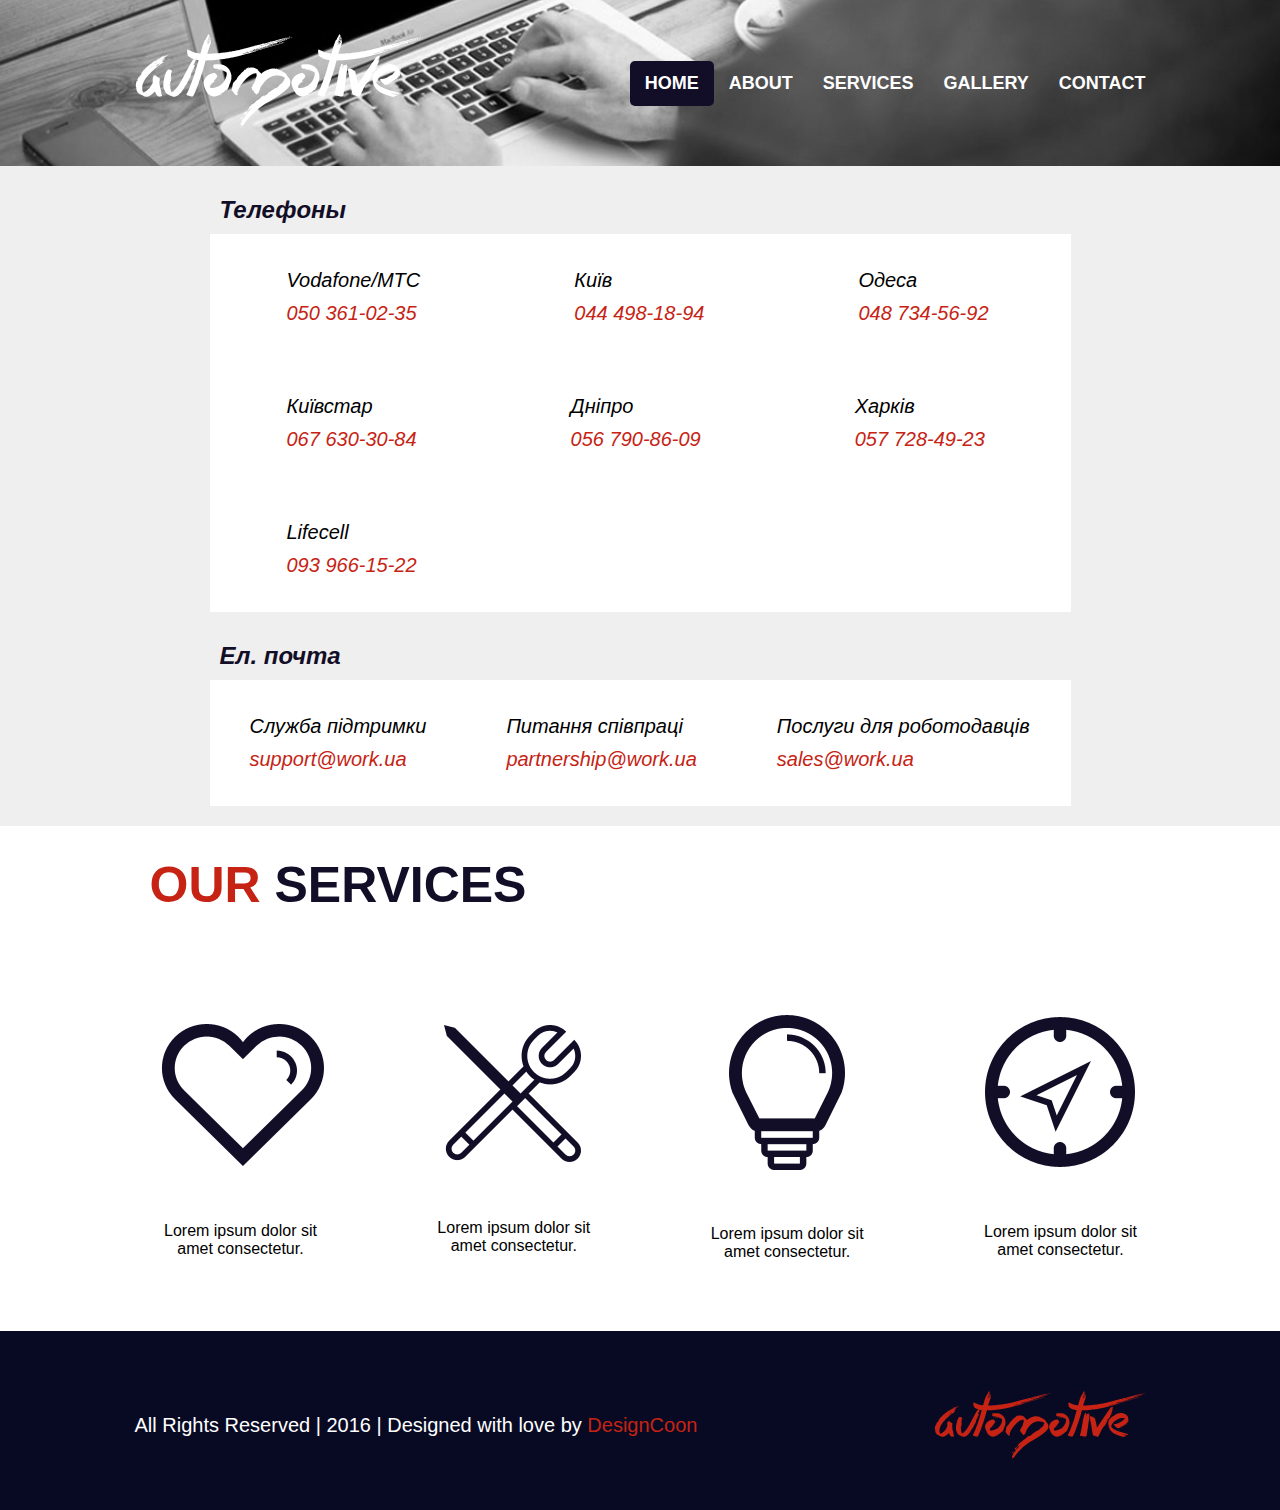
==== contact.html @ ff99644c "new repository" ====
<!DOCTYPE html>
<html lang="en">
<head>
    <meta charset="UTF-8">
    <meta name="viewport" content="width=device-width, initial-scale=1.0">
    <link rel="stylesheet" href="style.css">
    <link rel="stylesheet" href="libs/font-awesome-4.7.0/css/font-awesome.min.css">
    <title>HomeWork №2</title>
</head>
<body>
    <header class="header-cont">
        <div class="header__body container">
            <a href="/" class="header__logo"><img src="img/header/logo.png" alt="logo" class="header__logo-img"></a>
            <nav class="header__nav">
                <ul class="header__menu">
                    <li class="header__item header__item_active"><a href="/" class="header__link">Home</a></li>
                    <li class="header__item"><a href="#" class="header__link">About</a></li>
                    <li class="header__item"><a href="/#services" class="header__link">Services</a></li>
                    <li class="header__item"><a href="/#gallery" class="header__link">Gallery</a></li>
                    <li class="header__item"><a href="#" class="header__link header__link_padding">Contact</a></li>
                </ul>
            </nav>
        </div>
    </header>
    <address class="address">
        <div class="address__list container">
            <h2 class="address__title">Телефоны</h2>
            <div class="address__link">
                <ul class="address__phone">
                    <li class="address__way">Vodafone/МТС</li>
                    <li class="address__contact">050 361-02-35</li>
                </ul>
                <ul class="address__phone">
                    <li class="address__way">Київ</li>
                    <li class="address__contact">044 498-18-94</li>
                </ul>
                <ul class="address__phone">
                    <li class="address__way">Одеса</li>
                    <li class="address__contact">048 734-56-92</li>
                </ul>
                <ul class="address__phone">
                    <li class="address__way">Київстар</li>
                    <li class="address__contact">067 630-30-84</li>
                </ul>
                <ul class="address__phone">
                    <li class="address__way">Дніпро</li>
                    <li class="address__contact">056 790-86-09</li>
                </ul>
                <ul class="address__phone">
                    <li class="address__way">Харків</li>
                    <li class="address__contact">057 728-49-23</li>
                </ul>
                <ul class="address__phone">
                    <li class="address__way">Lifecell</li>
                    <li class="address__contact">093 966-15-22</li>
                </ul>
            </div>
        </div>
        <div class="address__list address__list_padding container">
            <h2 class="address__title">Ел. почта</h2>
            <div class="address__link">
                <ul class="address__email">
                    <li class="address__way">Служба підтримки</li>
                    <li class="address__contact">support@work.ua</li>
                </ul>
                <ul class="address__email">
                    <li class="address__way">Питання співпраці</li>
                    <li class="address__contact">partnership@work.ua</li>
                </ul>
                <ul class="address__email">
                    <li class="address__way">Послуги для роботодавців</li>
                    <li class="address__contact">sales@work.ua</li>
                </ul>
            </div>
        </div>
    </address>
    <aside class="aside container">
        <h2 class="aside__title">Our <span class="aside__title1">services</span></h2>
        <div class="aside__services">
            <div class="aside__services-info">
                <img src="img/aside/1ord.png" alt="info-help" class="aside__logo">
                <p class="aside__info">
                    Lorem ipsum dolor sit amet consectetur.
                </p>
            </div>
            <div class="aside__services-info">
                <img src="img/aside/2ord.png" alt="info-help" class="aside__logo">
                <p class="aside__info">
                    Lorem ipsum dolor sit amet consectetur.
                </p>
            </div>
            <div class="aside__services-info">
                <img src="img/aside/3ord.png" alt="info-help" class="aside__logo">
                <p class="aside__info">
                    Lorem ipsum dolor sit amet consectetur.
                </p>
            </div>
            <div class="aside__services-info">
                <img src="img/aside/4ord.png" alt="info-help" class="aside__logo">
                <p class="aside__info">
                    Lorem ipsum dolor sit amet consectetur.
                </p>
            </div>
        </div>
    </aside>
    <footer class="footer">
        <div class="footer-info container">
            <p class="footer-info__creator">
                All Rights Reserved | 2016 | Designed with love by <span class="footer-info__creator1">DesignCoon</span>
            </p>
            <img class="footer__logo-img" src="img/footer/logo.png">
        </div>
    </footer>
</body>
</html>
---- style.css ----
a {
    text-decoration: none;
}

li {
    list-style: none;
}

ul,
body,
p,
input,
h2 {
    margin: 0;
    padding: 0;
}

* {
    box-sizing: border-box;
    font-family: Arial, Helvetica, sans-serif;
    border: none;
}

.container {
    max-width: 1011px;
    margin: auto;
}

/* HEADER */

.header {
    padding: 34px 0;
    background-color: rgba(255, 0, 0, 0.767);
}

.font-head {
    background: url(img/font.png) no-repeat center;
    background-size: cover;
    height: 780px;
}

.header__body {
    display: flex;
    justify-content: space-between;
    align-items: center;
}

.header__menu {
    display: flex;
    justify-content: space-between;
    align-items: center;
    font-size: 18px;
    text-transform: uppercase;
    /* background: #ffffff45; */
    border-radius: 5px;
}

.header__item_active {
    background-color: rgba(19,14,39,255);
    border-radius: 5px;
}

.header__link {
    display: block;
    padding: 12px 15px;
    color: white;
    font-weight: bold;
}

.header__link_padding {
    padding-right: 0;
}

.header__item_active:hover {
    background-color: white;
    color: rgba(19,14,39,255);
}

.header__link:hover {
    color: rgba(19,14,39,255);
}

/* SECTION */

.section {
    background-color: rgba(255, 0, 0, 0.767);
    height: 79%;
}

.request__form {
    display: flex;
    justify-content: space-between;
    padding: 98px 0 0 21px;
}

.notice {
    flex-basis: 54%;
}

.notice__title {
    text-transform: uppercase;
    font-size: 90px;
    font-weight: bold;
    color: rgba(19,14,39,255);
    padding-bottom: 40px;
}

.notice__title1 {
    text-transform: uppercase;
    font-size: 90px;
    color: rgba(255,255,255,255);
}

.notice__text {
    font-size: 20px;
    color: rgba(255,255,255,255);
    line-height: 28px;
}

.form__content {
    flex-basis: 46%;
}

.form {
    display: flex;
    flex-wrap: wrap;
    width: 400px;
    margin-left: auto;
    padding: 30px 20px;
    background-color: #ffffff;
    border-radius: 5px;
    box-shadow: 0px 0px 20px 0px black;
}

.form__title {
    width: 100%;
    display: block;
    text-transform: uppercase;
    font-size: 23px;
    font-weight: bold;
    text-align: center;
    padding-bottom: 40px;
}

.form__text,
.form__check,
.form__checkbox,
.form__button {
    width: 100%;
    padding: 20px;
    margin-bottom: 17px;
    display: block;
    border-radius: 5px;
}

.form__check {
    font-size: 21px;
    display: flex;
    align-items: center;
    justify-content: center;
}

.form__checkbox {
    cursor: pointer;
    margin-bottom: 0;
    flex-basis: 10%;
    height: 18px;
}

.form__text {
    background-color: #eeeeee;
    color: #b5b5b5;
    font-size: 21px;
}

.form__button {
    background-color: #c62314;
    color: white;
    text-transform: uppercase;
    font-size: 23px;
    font-weight: bold;
    cursor: pointer;
    transition: 1s;
}

.form__button:hover {
    background-color: #e00b0b;
}

/* ASIDE */

.aside__title {
    color: rgba(198,35,20,255);
    font-size: 50px;
    text-transform: uppercase;
    padding: 30px 0 0 15px;
}

.aside__title1 {
    color: rgba(19,14,39,255);
    font-size: 50px;
    text-transform: uppercase;
}

.aside__services {
    display: flex;
    justify-content: space-between;
    align-items: center;
    padding: 100px 0 70px 21px;
}

.aside__services-info {
    width: 170px;
    text-align: center;
}

.aside__logo {
    margin-bottom: 50px;
}

/* MAIN */

.main {
    background-color: #efefef;
}

.header__bg {
    background-color: rgba(19,14,39,255);
}

.header__story {
    display: flex;
    justify-content: space-between;
    align-items: center;
    padding: 30px 0 30px 21px;
}

.header__story-info {
    color: white;
    flex-basis: 62%;
    line-height: 1.5;
    font-size: 20px;
}

.header__story-link {
    color: white;
    width: 270px;
    padding: 25px 65px;
    text-transform: uppercase;
    background-color: #c62314;
    font-size: 23px;
    font-weight: bold;
    cursor: pointer;
    border-radius: 5px;
}

.title-price {
    color: rgba(19,14,39,255);
    font-size: 50px;
    text-transform: uppercase;
    text-align: center;
    margin: 65px 0 60px 0;
}

.product__list {
    width: 320px;
    background-color: #ffffff;
    padding: 40px 55px 0 55px;
    border-radius: 5px;
}

.product {
    display: flex;
    flex-direction: row;
    justify-content: space-between;
    margin: 0 0 0 15px;
}

.product__title {
    color: rgba(22,22,22,255);
    font-size: 22px;
    text-align: center;
    margin-bottom: 40px;
}

.product__price {
    color: rgba(198,35,20,255);
    font-size: 60px;
    text-align: center;
    text-transform: uppercase;
    font-weight: bold;
    margin-bottom: 35px;
}

.product__info {
    color: rgba(22,22,22,255);
    font-size: 20px;
    text-align: center;
    margin-bottom: 35px;
    line-height: 1.5;
}

.product__link,
.product__link1 {
    display: block;
    width: 205px;
    background-color: rgba(19,14,39,255);
    text-align: center;
    margin: auto;
    padding: 15px 0;
    border-radius: 5px;
    color: rgb(255, 255, 255);
    font-size: 22px;
    text-transform: uppercase;
}

.product__link1 {
    background-color: rgb(186, 51, 18);
}

/* SECTION */

.section-cont {
    padding: 150px 0 120px 0;
}

.section1 {
    display: flex;
    justify-content: space-between;
}

.article {
    flex-basis: 50%;
}

.article__title1 {
    text-transform: uppercase;
    font-size: 50px;
    color: rgba(19,14,39,255);
    margin: 0 0 30px 83px;
}

.article__title2 {
    text-transform: uppercase;
    font-size: 50px;
    color: rgba(19,14,39,255);
    margin: 0 110px 60px 0;
}

.article__title2 {
    color: rgba(198,35,20,255);
    text-align: right;
}

.article__gallery {
    height: 285px;
}

.article__img1,
.article__img2,
.article__img3,
.article__img4,
.article__img5,
.article__man-img,
.article__woman-img {
    display: block;
    position: relative;
}

.article__man-img {
    z-index: -1;
    top: -156px;
    left: 293px;
}

.article__woman-img {
    top: -66px;
    left: 384px;
}

.article__img1 {
    top: -54px;
    left: 77px;
}

.article__img2 {
    top: -4px;
    left: -32px;
}

.article__img3 {
    top: -690px;
    left: 172px;
}

.article__img4 {
    top: -841px;
    left: 369px;
}

.article__img5 {
    top: -300px;
    left: 200px;
}

.article__cont1,
.article__cont2 {
    width: 440px;
    font-size: 20px;
    padding: 30px 62px 30px 30px;
}

.article__img {
    height: 30px;
}

.article__cont2 {
    background-color: #efefef;
    border-radius: 5px;
}

.article__info1,
.article__info3 {
    margin-bottom: 30px;
}

.article__info1 {
    color: rgba(22,22,22,255);
}

.article__info2 {
    color: rgba(19,14,39,255);
    font-weight: bold;
}

.article__info3 {
    color: rgba(198,35,20,255);
}

.article__link {
    display: block;
    color: rgba(19,14,39,255);
    font-size: 20px;
    text-transform: uppercase;
    font-weight: bold;
    text-decoration: underline;
    text-align: center;
    position: relative;
    width: 300px;
    margin: auto;
    padding: 5px;
}

/* FOOTER */

.footer {
    background-color: #080a23;
    padding: 60px 0 50px 0;
}

.footer-info {
    display: flex;
    justify-content: space-between;
    align-items: center;
}

.footer-info__creator {
    color: rgba(255,255,255,255);
    font-size: 20px;
}

.footer-info__creator1 {
    color: rgba(198,35,20,255);
}

/* CONTACT */

.header-cont {
    background: url(img/font.png) no-repeat center;
    background-size: cover;
    padding: 34px;
}

.address {
    background-color: #efefef;
}

.address__list {
    padding: 20px 75px;
}

.address__title {
    padding: 10px;
    color: rgba(19,14,39,255);
}

.address__link {
    display: flex;
    flex-direction: row;
    flex-wrap: wrap;
    justify-content: left;
    background-color: white;
}

.address__list_padding {
    padding-top: 0;
}

.address__phone {
    margin: 30px 77px;
}

.address__email {
    margin: 30px 40px;
}

.address__way,
.address__contact {
    padding: 5px 0;
    font-size: 20px;
}

.address__contact {
    color:  #c62314;
}
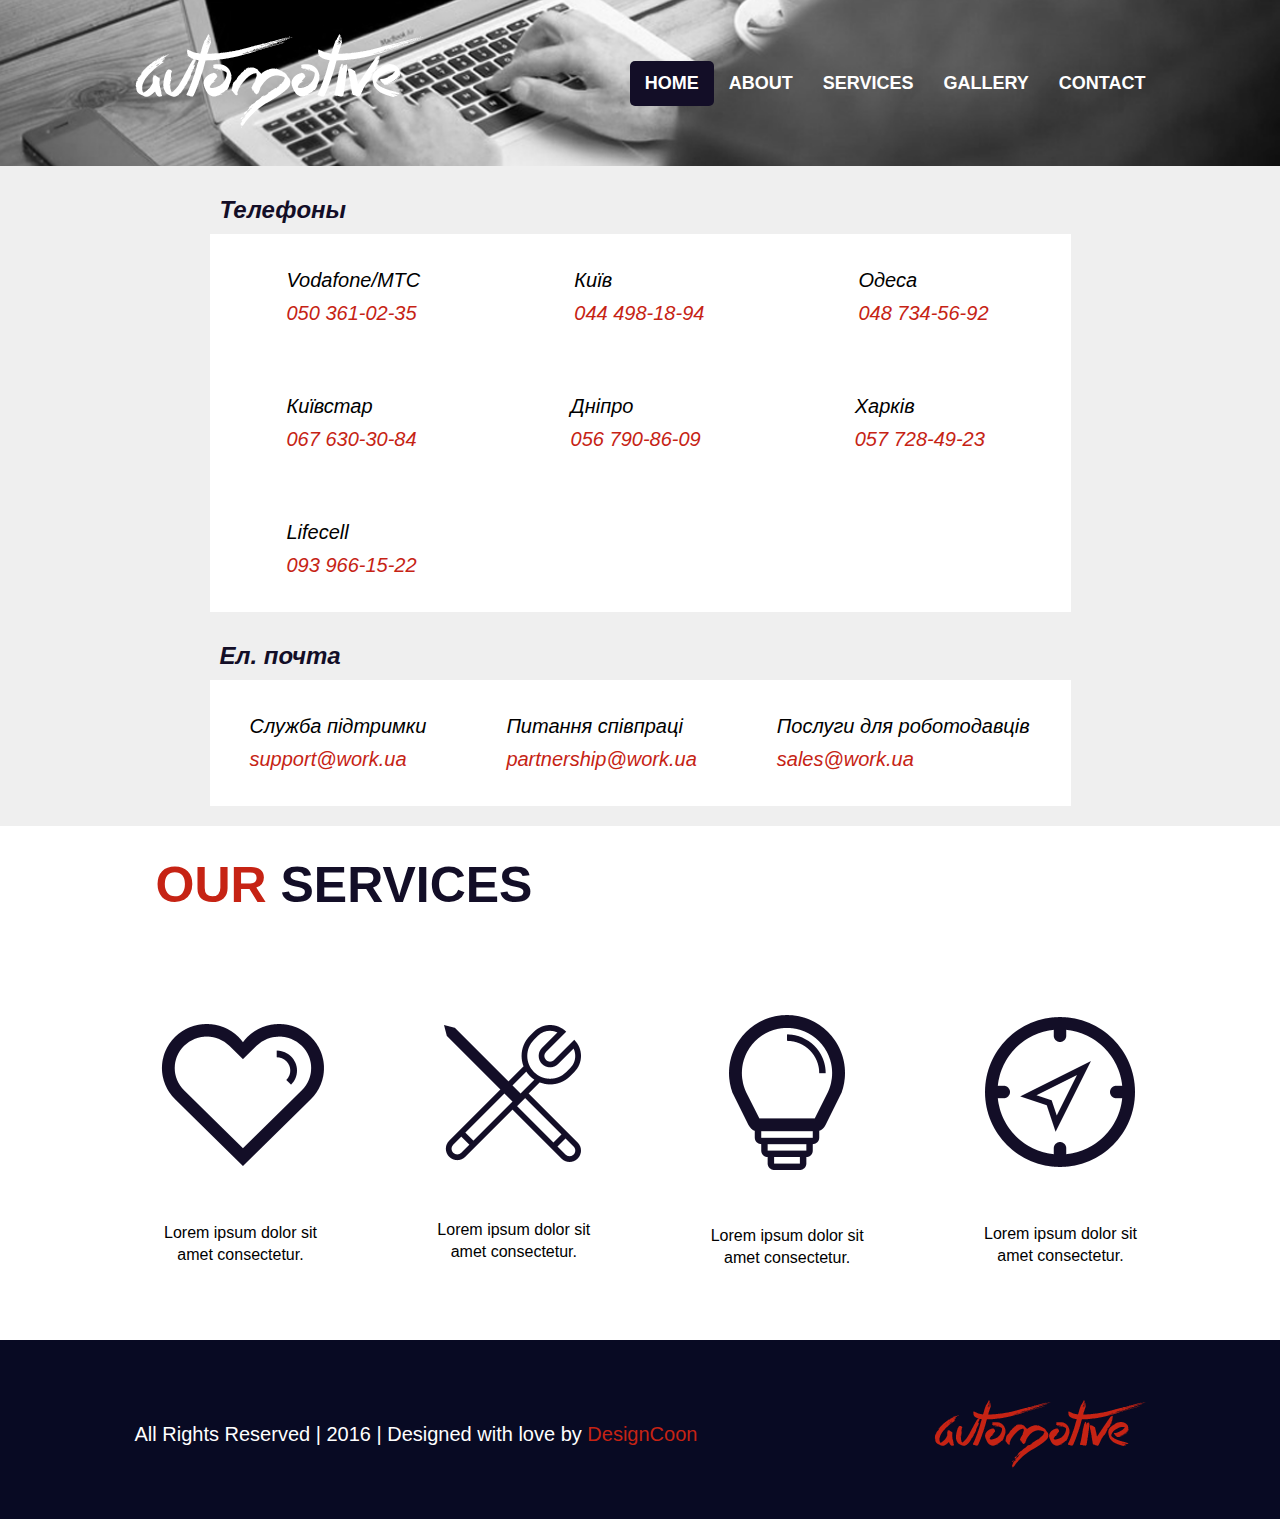
==== commit be797a0b: "fixed bem and semantics" ====
--- a/contact.html
+++ b/contact.html
@@ -8,20 +8,36 @@
     <title>HomeWork №2</title>
 </head>
 <body>
+
     <header class="header-cont">
         <div class="header__body container">
-            <a href="/" class="header__logo"><img src="img/header/logo.png" alt="logo" class="header__logo-img"></a>
-            <nav class="header__nav">
-                <ul class="header__menu">
-                    <li class="header__item header__item_active"><a href="/" class="header__link">Home</a></li>
-                    <li class="header__item"><a href="#" class="header__link">About</a></li>
-                    <li class="header__item"><a href="/#services" class="header__link">Services</a></li>
-                    <li class="header__item"><a href="/#gallery" class="header__link">Gallery</a></li>
-                    <li class="header__item"><a href="#" class="header__link header__link_padding">Contact</a></li>
+            <div class="logo header__logo">
+                <a class="logo__link" href="/">
+                    <img class="logo__img" src="img/header/header-logo.png">
+                </a>
+            </div>
+            <nav class="menu header__menu">
+                <ul class="menu__list">
+                    <li class="menu__item menu__item_active">
+                        <a href="/" class="menu__link">Home</a>
+                    </li>
+                    <li class="menu__item">
+                        <a href="#" class="menu__link">About</a>
+                    </li>
+                    <li class="menu__item">
+                        <a href="#services" class="menu__link">Services</a>
+                    </li>
+                    <li class="menu__item">
+                        <a href="/#gallery" class="menu__link">Gallery</a>
+                    </li>
+                    <li class="menu__item">
+                        <a href="/contact.html" class="menu__link menu__link_padding">Contact</a>
+                    </li>
                 </ul>
             </nav>
         </div>
     </header>
+
     <address class="address">
         <div class="address__list container">
             <h2 class="address__title">Телефоны</h2>
@@ -74,42 +90,47 @@
             </div>
         </div>
     </address>
-    <aside class="aside container">
-        <h2 class="aside__title">Our <span class="aside__title1">services</span></h2>
-        <div class="aside__services">
-            <div class="aside__services-info">
-                <img src="img/aside/1ord.png" alt="info-help" class="aside__logo">
-                <p class="aside__info">
-                    Lorem ipsum dolor sit amet consectetur.
-                </p>
-            </div>
-            <div class="aside__services-info">
-                <img src="img/aside/2ord.png" alt="info-help" class="aside__logo">
-                <p class="aside__info">
-                    Lorem ipsum dolor sit amet consectetur.
-                </p>
-            </div>
-            <div class="aside__services-info">
-                <img src="img/aside/3ord.png" alt="info-help" class="aside__logo">
-                <p class="aside__info">
-                    Lorem ipsum dolor sit amet consectetur.
-                </p>
-            </div>
-            <div class="aside__services-info">
-                <img src="img/aside/4ord.png" alt="info-help" class="aside__logo">
-                <p class="aside__info">
-                    Lorem ipsum dolor sit amet consectetur.
-                </p>
+
+    <aside class="aside aside__bg-color">
+        <div class="aside__body container">
+            <h2 class="aside__title" id="services">Our <span class="aside__title-color">services</span></h2>
+            <div class="services aside__services">
+                <div class="services-info">
+                    <img class="services__img" src="img/aside/1ord.png" alt="info-help">
+                    <p class="services__discription">
+                        Lorem ipsum dolor sit amet consectetur.
+                    </p>
+                </div>
+                <div class="services-info">
+                    <img class="services__img" src="img/aside/2ord.png" alt="info-help">
+                    <p class="services__discription">
+                        Lorem ipsum dolor sit amet consectetur.
+                    </p>
+                </div>
+                <div class="services-info">
+                    <img class="services__img" src="img/aside/3ord.png" alt="info-help">
+                    <p class="services__discription">
+                        Lorem ipsum dolor sit amet consectetur.
+                    </p>
+                </div>
+                <div class="services-info">
+                    <img class="services__img" src="img/aside/4ord.png" alt="info-help">
+                    <p class="services__discription">
+                        Lorem ipsum dolor sit amet consectetur.
+                    </p>
+                </div>
             </div>
         </div>
     </aside>
-    <footer class="footer">
-        <div class="footer-info container">
-            <p class="footer-info__creator">
-                All Rights Reserved | 2016 | Designed with love by <span class="footer-info__creator1">DesignCoon</span>
+
+    <footer class="footer footer__br-color">
+        <div class="footer__body container">
+            <p class="footer__info">
+                All Rights Reserved | 2016 | Designed with love by <span class="footer__info_color">DesignCoon</span>
             </p>
-            <img class="footer__logo-img" src="img/footer/logo.png">
+            <img class="footer__logo" src="img/footer/logo.png">
         </div>
     </footer>
+
 </body>
 </html>--- a/style.css
+++ b/style.css
@@ -28,72 +28,74 @@
 
 /* HEADER */
 
-.header {
+.header__bg-img {
+    position: absolute;
+    width: 100%;
+    height: 780px;
+    z-index: -1;
+}
+
+.header__bg-color {
+    background-color: rgba(255, 0, 0, 0.767);
+}
+
+.header__body {
+    display: flex;
+    flex-direction: row;
+    justify-content: space-between;
+    align-items: center;
     padding: 34px 0;
-    background-color: rgba(255, 0, 0, 0.767);
-}
-
-.font-head {
-    background: url(img/font.png) no-repeat center;
-    background-size: cover;
-    height: 780px;
-}
-
-.header__body {
-    display: flex;
-    justify-content: space-between;
-    align-items: center;
-}
-
-.header__menu {
+}
+
+.menu__list {
     display: flex;
     justify-content: space-between;
     align-items: center;
     font-size: 18px;
     text-transform: uppercase;
-    /* background: #ffffff45; */
-    border-radius: 5px;
-}
-
-.header__item_active {
+    border-radius: 5px;
+}
+
+.menu__item_active {
     background-color: rgba(19,14,39,255);
     border-radius: 5px;
 }
 
-.header__link {
+.menu__item_active:hover {
+    background-color: white;
+    color: rgba(19,14,39,255);
+}
+
+.menu__link {
     display: block;
     padding: 12px 15px;
     color: white;
     font-weight: bold;
 }
 
-.header__link_padding {
+.menu__link:hover {
+    color: rgba(19,14,39,255);
+}
+
+.menu__link_padding {
     padding-right: 0;
 }
 
-.header__item_active:hover {
-    background-color: white;
-    color: rgba(19,14,39,255);
-}
-
-.header__link:hover {
-    color: rgba(19,14,39,255);
-}
-
 /* SECTION */
 
-.section {
+.section__bg-color {
     background-color: rgba(255, 0, 0, 0.767);
-    height: 79%;
-}
-
-.request__form {
-    display: flex;
+    height: 614px;
+}
+
+.section__body {
+    display: flex;
+    flex-direction: row;
     justify-content: space-between;
     padding: 98px 0 0 21px;
 }
 
-.notice {
+.section__notice {
     flex-basis: 54%;
 }
 
@@ -103,9 +105,10 @@
     font-weight: bold;
     color: rgba(19,14,39,255);
     padding-bottom: 40px;
-}
-
-.notice__title1 {
+    line-height: 0.9;
+}
+
+.notice__title-color {
     text-transform: uppercase;
     font-size: 90px;
     color: rgba(255,255,255,255);
@@ -114,18 +117,13 @@
 .notice__text {
     font-size: 20px;
     color: rgba(255,255,255,255);
-    line-height: 28px;
-}
-
-.form__content {
-    flex-basis: 46%;
-}
-
-.form {
+    line-height: 30px;
+}
+
+.section__form {
     display: flex;
     flex-wrap: wrap;
     width: 400px;
-    margin-left: auto;
     padding: 30px 20px;
     background-color: #ffffff;
     border-radius: 5px;
@@ -134,7 +132,6 @@
 
 .form__title {
     width: 100%;
-    display: block;
     text-transform: uppercase;
     font-size: 23px;
     font-weight: bold;
@@ -143,36 +140,36 @@
 }
 
 .form__text,
-.form__check,
 .form__checkbox,
+.form__box,
 .form__button {
     width: 100%;
     padding: 20px;
     margin-bottom: 17px;
-    display: block;
-    border-radius: 5px;
-}
-
-.form__check {
+    border-radius: 5px;
+}
+
+.form__text {
+    background-color: #eeeeee;
+    color: #b5b5b5;
     font-size: 21px;
-    display: flex;
+}
+
+.form__checkbox {
+    display: flex;
+    flex-direction: row;
     align-items: center;
     justify-content: center;
-}
-
-.form__checkbox {
+    font-size: 21px;
+}
+
+.form__box {
     cursor: pointer;
     margin-bottom: 0;
     flex-basis: 10%;
     height: 18px;
 }
 
-.form__text {
-    background-color: #eeeeee;
-    color: #b5b5b5;
-    font-size: 21px;
-}
-
 .form__button {
     background-color: #c62314;
     color: white;
@@ -180,72 +177,83 @@
     font-size: 23px;
     font-weight: bold;
     cursor: pointer;
-    transition: 1s;
+    transition: 0.7s;
+    margin-bottom: 0;
 }
 
 .form__button:hover {
-    background-color: #e00b0b;
+    background-color: #e90a0a;
 }
 
 /* ASIDE */
+
+.aside__bg-color {
+    background-color: white;
+}
+
+.aside__body {
+    padding: 30px 0 70px 21px;
+}
 
 .aside__title {
     color: rgba(198,35,20,255);
     font-size: 50px;
     text-transform: uppercase;
-    padding: 30px 0 0 15px;
-}
-
-.aside__title1 {
-    color: rgba(19,14,39,255);
-    font-size: 50px;
-    text-transform: uppercase;
+}
+
+.aside__title-color {
+    color: rgba(19,14,39,255);
 }
 
 .aside__services {
     display: flex;
+    flex-direction: row;
     justify-content: space-between;
     align-items: center;
-    padding: 100px 0 70px 21px;
-}
-
-.aside__services-info {
+    margin-top: 100px;
+}
+
+.services-info {
     width: 170px;
     text-align: center;
 }
 
-.aside__logo {
+.services__img {
     margin-bottom: 50px;
 }
 
+.services__discription {
+    line-height: 1.4;
+}
+
 /* MAIN */
 
-.main {
+.main__bg-color {
     background-color: #efefef;
 }
 
-.header__bg {
+.main__header_bg {
     background-color: rgba(19,14,39,255);
 }
 
-.header__story {
+.story {
     display: flex;
     justify-content: space-between;
     align-items: center;
     padding: 30px 0 30px 21px;
 }
 
-.header__story-info {
+.story__info {
     color: white;
     flex-basis: 62%;
     line-height: 1.5;
     font-size: 20px;
 }
 
-.header__story-link {
+.story__link {
     color: white;
     width: 270px;
-    padding: 25px 65px;
+    padding: 20px 65px;
     text-transform: uppercase;
     background-color: #c62314;
     font-size: 23px;
@@ -254,28 +262,32 @@
     border-radius: 5px;
 }
 
-.title-price {
+.product {
+    margin-top: 65px;
+}
+
+.product__pricing {
     color: rgba(19,14,39,255);
     font-size: 50px;
     text-transform: uppercase;
     text-align: center;
-    margin: 65px 0 60px 0;
+    margin-bottom: 60px;
 }
 
 .product__list {
+    display: flex;
+    flex-direction: row;
+    justify-content: space-between;
+    margin-left: 15px;
+}
+
+.product__description {
     width: 320px;
     background-color: #ffffff;
     padding: 40px 55px 0 55px;
     border-radius: 5px;
 }
 
-.product {
-    display: flex;
-    flex-direction: row;
-    justify-content: space-between;
-    margin: 0 0 0 15px;
-}
-
 .product__title {
     color: rgba(22,22,22,255);
     font-size: 22px;
@@ -300,13 +312,10 @@
     line-height: 1.5;
 }
 
-.product__link,
-.product__link1 {
+.product__link {
     display: block;
-    width: 205px;
     background-color: rgba(19,14,39,255);
     text-align: center;
-    margin: auto;
     padding: 15px 0;
     border-radius: 5px;
     color: rgb(255, 255, 255);
@@ -314,40 +323,32 @@
     text-transform: uppercase;
 }
 
-.product__link1 {
+.product__link_bg {
     background-color: rgb(186, 51, 18);
 }
 
 /* SECTION */
 
-.section-cont {
-    padding: 150px 0 120px 0;
-}
-
-.section1 {
-    display: flex;
+.section__footer {
+    display: flex;
+    flex-direction: row;
     justify-content: space-between;
 }
 
 .article {
     flex-basis: 50%;
-}
-
-.article__title1 {
+    margin: 150px 0 120px 0 ;
+}
+
+.article__title {
     text-transform: uppercase;
     font-size: 50px;
     color: rgba(19,14,39,255);
     margin: 0 0 30px 83px;
 }
 
-.article__title2 {
-    text-transform: uppercase;
-    font-size: 50px;
-    color: rgba(19,14,39,255);
+.article__title_color {
     margin: 0 110px 60px 0;
-}
-
-.article__title2 {
     color: rgba(198,35,20,255);
     text-align: right;
 }
@@ -453,32 +454,32 @@
 
 /* FOOTER */
 
-.footer {
+.footer__br-color {
     background-color: #080a23;
+}
+
+.footer__body {
+    display: flex;
+    flex-direction: row;
+    justify-content: space-between;
+    align-items: center;
     padding: 60px 0 50px 0;
 }
 
-.footer-info {
-    display: flex;
-    justify-content: space-between;
-    align-items: center;
-}
-
-.footer-info__creator {
+.footer__info {
     color: rgba(255,255,255,255);
     font-size: 20px;
 }
 
-.footer-info__creator1 {
+.footer__info_color {
     color: rgba(198,35,20,255);
 }
 
 /* CONTACT */
 
 .header-cont {
-    background: url(img/font.png) no-repeat center;
+    background: url(img/header/header__bg-img.png) no-repeat center;
     background-size: cover;
-    padding: 34px;
 }
 
 .address {
